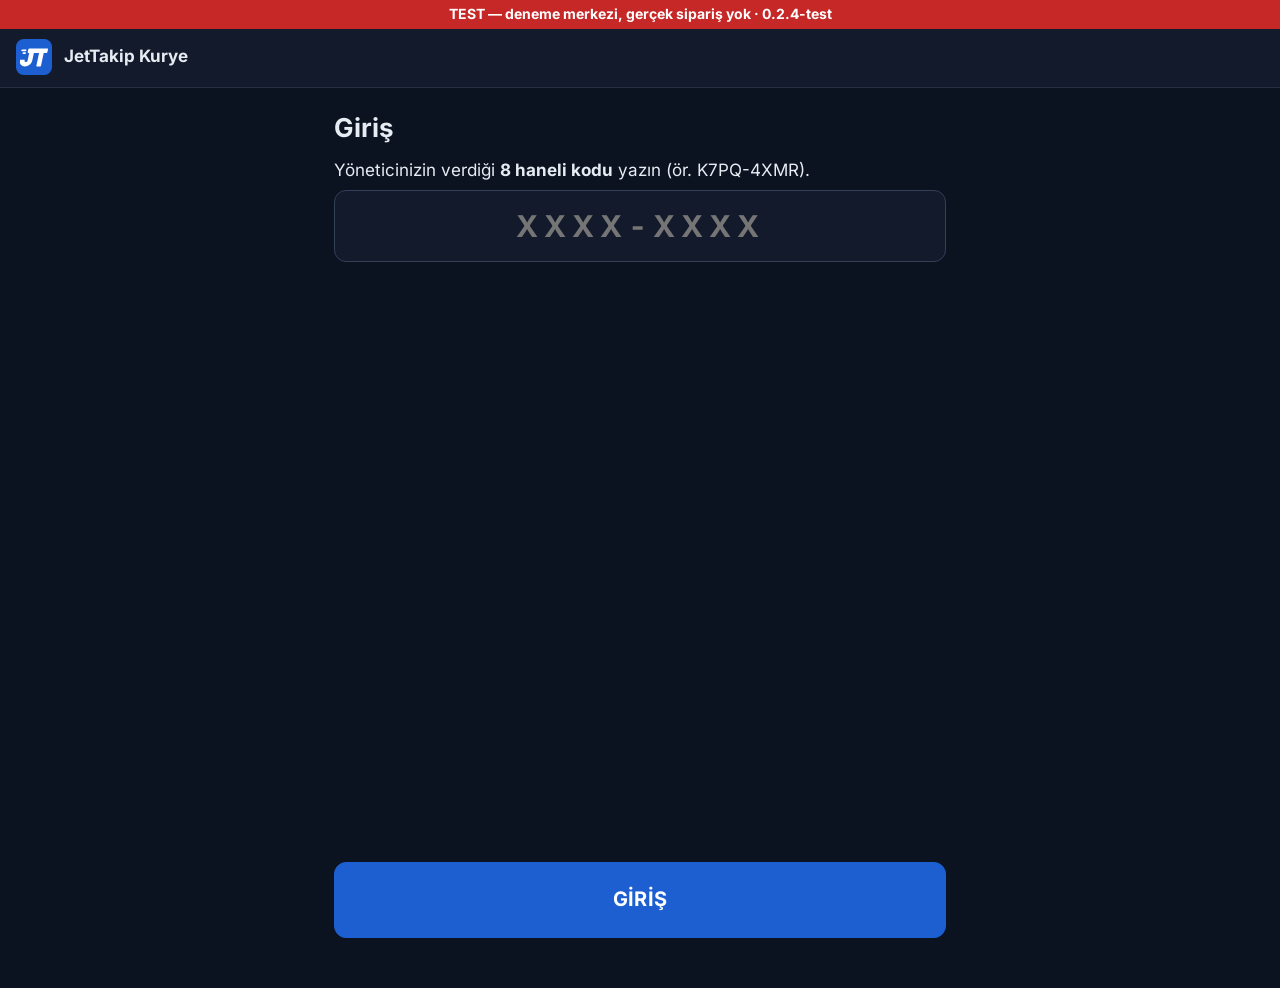
==== kurye-test/index.html @ 0b1d1dba "Kurye web uygulamasi TEST (kurye-test/, 0.2.4-test): TEST merkezine bagli iPhone web uygulamasi, kay" ====
<!doctype html>
<html lang="tr" data-tema="koyu">
<head>
<meta charset="utf-8" />
<meta name="viewport" content="width=device-width, initial-scale=1, viewport-fit=cover" />
<meta name="theme-color" content="#0b1220" />
<!-- Web uygulaması (iPhone: Safari → Paylaş → Ana Ekrana Ekle); Android APK'da etkisiz -->
<link rel="manifest" href="manifest.webmanifest" />
<link rel="apple-touch-icon" href="ikon-180.png" />
<meta name="apple-mobile-web-app-capable" content="yes" />
<meta name="mobile-web-app-capable" content="yes" />
<meta name="apple-mobile-web-app-status-bar-style" content="black-translucent" />
<meta name="apple-mobile-web-app-title" content="Kurye TEST" />
<title>JetTakip Kurye TEST</title>
<script>try { var t = localStorage.getItem('jt_tema'); if (t === 'acik' || t === 'koyu') document.documentElement.dataset.tema = t; } catch (e) { /* yok */ }</script>
<link rel="stylesheet" href="tasarim.css" />
<link rel="stylesheet" href="app.css" />
</head>
<body>
  <!-- Başlık: giriş, yönetici ve Hazırlık ekranında (kurye ana ekranında üst şerit var) -->
  <header class="ust" id="ust">
    <svg class="logo" viewBox="0 0 1024 1024" aria-hidden="true">
      <rect width="1024" height="1024" rx="224" fill="#1d5fd1"/>
      <g transform="translate(526 512) skewX(-12) translate(-512 -512)" fill="#fff">
        <rect x="96" y="300" width="150" height="46" rx="23"/><rect x="150" y="380" width="96" height="46" rx="23"/>
        <rect x="290" y="268" width="560" height="132" rx="20"/><rect x="618" y="300" width="132" height="480" rx="20"/>
        <path d="M 338 300 H 470 V 610 A 175 175 0 0 1 120 610 V 590 H 252 V 610 A 43 43 0 0 0 338 610 Z"/>
      </g>
    </svg>
    <div class="baslik"><b>JetTakip Kurye</b><span id="kuryeAd"></span></div>
    <button id="btnHazirlik" class="ustDugme hidden" aria-label="Hazırlık">⚙</button>
  </header>

  <!-- Giriş: yöneticinin verdiği kod -->
  <main id="ekGiris" class="ekran hidden">
    <h1>Giriş</h1>
    <p>Yöneticinizin verdiği <b>8 haneli kodu</b> yazın (ör. K7PQ-4XMR).</p>
    <input id="kod" class="kodKutu" autocomplete="off" autocapitalize="characters" inputmode="text" maxlength="12" placeholder="XXXX-XXXX" aria-label="Giriş kodu" />
    <button id="btnGiris" class="buyuk birincil">GİRİŞ</button>
    <p id="girisMsg" class="mesaj hidden" role="status"></p>
  </main>

  <!-- Kurye ana ekranı (arayüz v2): üst özet şeridi, durum şeritleri, sekme içeriği, alt sekmeler -->
  <div id="ekAna" class="cerceve hidden">
    <div class="serit">
      <button id="btnMesai" class="vardiya" role="switch" aria-checked="false" aria-label="Vardiya"><span class="anahtar"></span><span><b id="mesaiYazi">Kapalı</b><small id="mesaiAlt">vardiya</small></span></button>
      <div class="ozetS"><b class="sayi" id="ozTeslim">-</b><small>bugün teslim</small></div>
      <div class="ozetS nakit"><b class="sayi" id="ozNakit">-</b><small id="ozNakitEtiket">işletmelere borcum</small></div>
    </div>
    <div id="uyarilar" class="durumlar" aria-live="polite"></div>
    <!-- Web uygulaması (iPhone): bildirim kapalıysa uyarı + "Bildirimleri aç" (izin sadece düğmeyle istenir) -->
    <div id="webBildirim" class="durumlar hidden"></div>
    <p id="anaMsg" class="mesaj hidden" role="status"></p>
    <section id="sGorev" class="panel" role="tabpanel" aria-label="Görevler">
      <div id="gorevUst"></div>
      <div id="benim"></div>
    </section>
    <section id="sBugun" class="panel hidden" role="tabpanel" aria-label="Bugün"></section>
    <section id="sTelefon" class="panel hidden" role="tabpanel" aria-label="Telefon">
      <div id="telefonUst"></div>
    </section>
    <nav class="sekmeler" role="tablist">
      <button role="tab" data-sekme="gorev" aria-selected="true"><span class="rozet hidden" id="rozetGorev"></span>
        <svg viewBox="0 0 24 24" fill="none" stroke="currentColor" stroke-width="2.4" stroke-linecap="round" stroke-linejoin="round" aria-hidden="true"><path d="M3 7h11v10H3zM14 10h4l3 3v4h-7"/><circle cx="7" cy="18" r="1.8"/><circle cx="17" cy="18" r="1.8"/></svg>Görevler</button>
      <button role="tab" data-sekme="bugun" aria-selected="false">
        <svg viewBox="0 0 24 24" fill="none" stroke="currentColor" stroke-width="2.4" stroke-linecap="round" aria-hidden="true"><path d="M4 20V10M10 20V4M16 20v-7M22 20H2"/></svg>Bugün</button>
      <button role="tab" data-sekme="telefon" aria-selected="false">
        <svg viewBox="0 0 24 24" fill="none" stroke="currentColor" stroke-width="2.4" stroke-linecap="round" aria-hidden="true"><rect x="6" y="2.5" width="12" height="19" rx="2.5"/><path d="M11 18.5h2"/></svg>Telefon</button>
    </nav>
    <input id="fotoGirdi" type="file" accept="image/*" capture="environment" class="hidden" />
  </div>

  <!-- Yönetici: "kimse almadı" uyarıları (panel yöneticisi; sipariş almaz) -->
  <main id="ekYonetici" class="ekran hidden">
    <h1>Yönetici</h1>
    <p class="kucuk">Kimse almayan siparişlerde bu telefon alarm sesiyle uyarır. Bildirime dokununca panelde o sipariş açılır.</p>
    <section class="ozet">
      <div><span class="k">Bekleyen sipariş</span><b id="yoBekleyen">-</b></div>
      <div><span class="k">Mesaide kurye</span><b id="yoMesaide">-</b></div>
    </section>
    <p id="yoMsg" class="mesaj hidden"></p>
    <h2>Kimse almadı</h2>
    <div id="yoAlarm"><p class="bos">Şu an bekleyen uyarı yok.</p></div>
    <button id="btnPanel" class="buyuk ikincil">Paneli aç</button>
  </main>

  <!-- Hazırlık (yönetici telefonunda ayrı ekran; kurye telefonunda içerik "Telefon" sekmesine taşınır) -->
  <main id="ekHazirlik" class="ekran hidden">
    <button id="btnGeri" class="buyuk ikincil">← Geri dön</button>
    <div id="hazirlikIcerik">
      <h1>Telefon hazırlığı</h1>
      <p class="kucuk" id="cihaz"></p>
      <button id="btnSihirbaz" class="buyuk" data-android>Eksikleri adım adım yap</button>
      <div id="sihirbaz" class="hidden"></div>
      <div id="liste"></div>
      <h2 data-android>Sipariş sesi</h2>
      <div id="sesListe" data-android></div>
      <button id="btnTelefonSes" class="buyuk ikincil" data-android>Telefondaki seslerden seç</button>
      <button id="btnSesDene" class="buyuk ikincil" data-android>Sesi dene (kilitleyip)</button>
      <p id="sesMsg" class="mesaj hidden"></p>
      <h2>Tema</h2>
      <p class="kucuk">Koyu: gece ve pil için · Açık: güneş altında</p>
      <div class="tema-secim"><button type="button" data-tema="koyu" aria-pressed="true">Koyu</button><button type="button" data-tema="acik" aria-pressed="false">Açık</button></div>
      <h2>Çıkış</h2>
      <button id="btnCikis" class="buyuk tehlike">Bu telefondan çıkış yap</button>
    </div>
  </main>

  <!-- Yeni sipariş teklifi (tam ekran): tek dokunuş = al + dükkâna varış süresi -->
  <div id="teklifEkran" class="katman teklif hidden" role="dialog" aria-modal="true" aria-label="Yeni sipariş teklifi">
    <div id="yeni"></div>
  </div>

  <!-- "Teslim edemedim": neden seçimi (liste merkezden gelir; "Diğer"de açıklama zorunlu) -->
  <div id="nedenKutu" class="perde hidden" role="dialog" aria-modal="true" aria-labelledby="nedenBaslik">
    <div class="perdeKutu">
      <h2 id="nedenBaslik">Teslim edemedim</h2>
      <p>Neden teslim edemediniz?</p>
      <div id="nedenListe"></div>
      <textarea id="nedenAciklama" maxlength="300" rows="3" placeholder="Kısa açıklama" aria-label="Kısa açıklama"></textarea>
      <p id="nedenMsg" class="mesaj hidden"></p>
      <button id="btnNedenGonder" class="buyuk tehlike">GÖNDER</button>
      <button id="btnNedenVazgec" class="buyuk ikincil">Vazgeç</button>
    </div>
  </div>

  <!-- Elle atamada varış süresi (SANA ATANDI onaylanınca) -->
  <div id="varisKutu" class="perde hidden" role="dialog" aria-modal="true" aria-labelledby="varisBaslik">
    <div class="perdeKutu">
      <div class="etiket" id="varisEtiket" style="color:var(--marka)">Sana atandı</div>
      <h2 id="varisBaslik">Dükkâna kaç dakikada varırsın?</h2>
      <p id="varisBilgi"></p>
      <div id="varisSecim" class="sure-secim"></div>
      <button id="btnVarisDukkanda" class="btn ikincil" type="button">Zaten dükkândayım</button>
      <button id="btnVarisSonra" class="bag" type="button">Sonra seçerim</button>
    </div>
  </div>

  <!-- POS cihazı (06.11): "POS'u aldın mı?" / "POS zaten sende" / teslimden sonra "POS'u geri götür" -->
  <div id="posKutu" class="perde hidden" role="dialog" aria-modal="true" aria-labelledby="posBaslik">
    <div class="perdeKutu">
      <div class="etiket" id="posEtiket" style="color:var(--turuncu-metin)">Kartlı sipariş</div>
      <h2 id="posBaslik">İşletmenin POS cihazını aldın mı?</h2>
      <p id="posBilgi"></p>
      <button id="btnPosEvet" class="btn ana" type="button">Evet, POS bende</button>
      <button id="btnPosIkinci" class="btn ikincil hidden" type="button">İkinci bir POS aldım</button>
      <button id="btnPosHayir" class="bag" type="button">Hayır, almadım</button>
    </div>
  </div>

  <!-- Nakit borcu (08.11): kapıda nakitte "Paketi aldım"dan sonra "Bu siparişin parasını işletmeye şimdi verdin mi?" -->
  <div id="nakitKutu" class="perde hidden" role="dialog" aria-modal="true" aria-labelledby="nakitBaslik">
    <div class="perdeKutu">
      <div class="etiket" id="nakitEtiket" style="color:var(--turuncu-metin)">Kapıda nakit</div>
      <h2 id="nakitBaslik">Bu siparişin parasını işletmeye şimdi verdin mi?</h2>
      <p id="nakitBilgi"></p>
      <button id="btnNakitEvet" class="btn ana" type="button">Evet, verdim</button>
      <button id="btnNakitHayir" class="btn ikincil" type="button">Hayır, sonra vereceğim</button>
    </div>
  </div>

  <!-- Vardiyayı bitir: özet + 1 sn basılı tut; elinde paket varken düğme yok (06.11) -->
  <div id="bitirKutu" class="perde hidden" role="dialog" aria-modal="true" aria-labelledby="bitirBaslik">
    <div class="perdeKutu">
      <h2 id="bitirBaslik">Vardiyayı bitir</h2>
      <div class="buyuk-rakamlar"><div><b class="sayi" id="bitirTeslim">0</b><small>bugün teslim</small></div><div><b class="sayi nakit-yazi" id="bitirNakit">0 TL</b><small id="bitirNakitEtiket">işletmelere borcum</small></div></div>
      <div id="bitirEngel"></div>
      <div id="bitirPos"></div>
      <div id="bitirNakitUyari"></div>
      <p id="bitirNot">Vardiya kapanınca yeni sipariş gelmez.</p>
      <button id="btnBitir" class="tut kirmizi" type="button" aria-label="Vardiyayı bitir: 1 saniye basılı tutun"><span class="dolgu"></span><span class="yazi-t">VARDİYAYI BİTİR<small>1 saniye basılı tut</small></span></button>
      <button id="btnBitirVazgec" class="bag" type="button">Vazgeç</button>
    </div>
  </div>

  <!-- Tam ekran, sesli uyarı (v2): iptal / geri alındı / devredildi / sana atandı. 1 sn basılı tutarak kapanır -->
  <div id="iptalEkran" class="katman uyariEkran t-iptal hidden" role="alertdialog" aria-modal="true" aria-labelledby="iptalBaslik">
    <div class="ust-alan">
      <div class="ikon" id="iptalIkon" aria-hidden="true">✕</div>
      <h1 id="iptalBaslik">İPTAL</h1>
      <div id="iptalBilgi" class="siparis-kart"></div>
      <div id="iptalMetin" class="cumle">Bu siparişe gitmeyin</div>
    </div>
    <div class="alt-alan">
      <button id="btnIptalGordum" class="tut" type="button" aria-label="Gördüm: 1 saniye basılı tutun"><span class="dolgu"></span><span class="yazi-t"><span id="iptalOnay">GÖRDÜM</span><small>1 saniye basılı tut</small></span></button>
    </div>
  </div>

  <script src="js/ayar.js"></script>
  <script src="js/cekirdek.js"></script>
  <script src="js/sihirbaz.js"></script>
  <script src="js/hazirlik.js"></script>
  <script src="js/ses.js"></script>
  <script src="js/uygulama.js"></script>
</body>
</html>
---- kurye-test/tasarim.css ----
/* JetTakip tasarım dili v2 — ortak değişkenler ve temel bileşenler (08.11 gece; ayrıntı docs/TASARIM-DILI.md)
   Kaynak: YENİ JetTakip tasarımı (02.11 çizimi; Projeler\tasarim-referansi: OKU-BENI.txt + Main / Siparisler / Kuryeler /
   Isletme / Masaustu .dc.html satır içi stilleri). 07.11'deki panel tabanlı dilin yerini alır.
   Açık tema = çizimin paleti birebir. Koyu tema = aynı paletin koyusu; bütün metin / zemin çiftleri WCAG AA (≥ 4.5:1).
   Değişken adları kurye uygulamasının adlarıyla aynı (--zemin, --yuzey, ...). Panel ve program SONRA giydirilecek. */

/* Inter (OFL 1.1, yazi-tipi/OFL-LICENSE.txt): yerel dosyalar, çevrimdışı çalışır; sadece latin + latin-ext, 400/500/600/700.
   Dosya yoksa system-ui'ye düşer. */
@font-face { font-family: "Inter"; font-style: normal; font-weight: 400; font-display: swap; src: url("yazi-tipi/inter-latin-ext-400-normal.woff2") format("woff2");
  unicode-range: U+0100-02AF, U+0304, U+0308, U+0329, U+1E00-1E9F, U+1EF2-1EFF, U+2020, U+20A0-20AB, U+20AD-20C0, U+2113, U+2C60-2C7F, U+A720-A7FF; }
@font-face { font-family: "Inter"; font-style: normal; font-weight: 400; font-display: swap; src: url("yazi-tipi/inter-latin-400-normal.woff2") format("woff2");
  unicode-range: U+0000-00FF, U+0131, U+0152-0153, U+02BB-02BC, U+02C6, U+02DA, U+02DC, U+0304, U+0308, U+0329, U+2000-206F, U+2074, U+20AC, U+2122, U+2191, U+2193, U+2212, U+2215, U+FEFF, U+FFFD; }
@font-face { font-family: "Inter"; font-style: normal; font-weight: 500; font-display: swap; src: url("yazi-tipi/inter-latin-ext-500-normal.woff2") format("woff2");
  unicode-range: U+0100-02AF, U+0304, U+0308, U+0329, U+1E00-1E9F, U+1EF2-1EFF, U+2020, U+20A0-20AB, U+20AD-20C0, U+2113, U+2C60-2C7F, U+A720-A7FF; }
@font-face { font-family: "Inter"; font-style: normal; font-weight: 500; font-display: swap; src: url("yazi-tipi/inter-latin-500-normal.woff2") format("woff2");
  unicode-range: U+0000-00FF, U+0131, U+0152-0153, U+02BB-02BC, U+02C6, U+02DA, U+02DC, U+0304, U+0308, U+0329, U+2000-206F, U+2074, U+20AC, U+2122, U+2191, U+2193, U+2212, U+2215, U+FEFF, U+FFFD; }
@font-face { font-family: "Inter"; font-style: normal; font-weight: 600; font-display: swap; src: url("yazi-tipi/inter-latin-ext-600-normal.woff2") format("woff2");
  unicode-range: U+0100-02AF, U+0304, U+0308, U+0329, U+1E00-1E9F, U+1EF2-1EFF, U+2020, U+20A0-20AB, U+20AD-20C0, U+2113, U+2C60-2C7F, U+A720-A7FF; }
@font-face { font-family: "Inter"; font-style: normal; font-weight: 600; font-display: swap; src: url("yazi-tipi/inter-latin-600-normal.woff2") format("woff2");
  unicode-range: U+0000-00FF, U+0131, U+0152-0153, U+02BB-02BC, U+02C6, U+02DA, U+02DC, U+0304, U+0308, U+0329, U+2000-206F, U+2074, U+20AC, U+2122, U+2191, U+2193, U+2212, U+2215, U+FEFF, U+FFFD; }
@font-face { font-family: "Inter"; font-style: normal; font-weight: 700; font-display: swap; src: url("yazi-tipi/inter-latin-ext-700-normal.woff2") format("woff2");
  unicode-range: U+0100-02AF, U+0304, U+0308, U+0329, U+1E00-1E9F, U+1EF2-1EFF, U+2020, U+20A0-20AB, U+20AD-20C0, U+2113, U+2C60-2C7F, U+A720-A7FF; }
@font-face { font-family: "Inter"; font-style: normal; font-weight: 700; font-display: swap; src: url("yazi-tipi/inter-latin-700-normal.woff2") format("woff2");
  unicode-range: U+0000-00FF, U+0131, U+0152-0153, U+02BB-02BC, U+02C6, U+02DA, U+02DC, U+0304, U+0308, U+0329, U+2000-206F, U+2074, U+20AC, U+2122, U+2191, U+2193, U+2212, U+2215, U+FEFF, U+FFFD; }

:root, :root[data-tema="acik"] {
  color-scheme: light;
  /* yüzeyler */
  --zemin: #f5f7fa;        /* sayfa zemini */
  --yuzey: #ffffff;        /* kart, üst başlık, alt menü */
  --yuzey2: #f1f3f7;       /* sekme kabı, nötr çip, avatar zemini */
  --cizgi: #e5e8ee;        /* kart kenarı, başlık / menü çizgisi */
  --cizgi-ince: #eef0f4;   /* liste satırı ayırıcı */
  --cizgi-girdi: #d5dae3;  /* ikincil düğme ve giriş kutusu kenarı */
  --ust-bant: #ffffff;     /* üst başlık beyaz (eski dilde koyu bant) */
  --ust-bant-yazi: #111827;
  /* yazı */
  --yazi: #111827;
  --ikinci: #5b6472;
  --ucuncu: #374151;       /* çip ve ikon çizgisi (#374151) */
  /* marka ve durumlar (ana renk / rozet zemini / rozet yazısı) */
  --marka: #1d5fd1;        --marka-zemin: #eaf1fd;   --marka-yazi: #1548a6;   --marka-kenar: #c9daf8; --marka-koyu: #1548a6;
  --yesil: #15803d;        --yesil-zemin: #e7f6ec;   --yesil-yazi: #14532d;
  --turuncu: #9a5b00;      --turuncu-zemin: #fff4e0; --turuncu-yazi: #7a4a00;  --turuncu-kenar: #f3d7a6;
  --turuncu-metin: #7a4a00;
  --kirmizi: #b42318;      --kirmizi-zemin: #fdecea; --kirmizi-yazi: #8a1c12;  --kirmizi-kenar: #f5c2bc;
  --gri: #5b6472;          --gri-zemin: #f1f3f7;     --gri-yazi: #374151;
  /* beyaz yazılı dolu zemin (düğme, tutamak, rozet) */
  --marka-dolgu: #1d5fd1; --yesil-dolgu: #15803d; --kirmizi-dolgu: #b42318;
  /* biçim */
  --yazi-ailesi: Inter, system-ui, "Segoe UI", Roboto, Arial, sans-serif;
  --mono: ui-monospace, "Cascadia Mono", Consolas, monospace;
  --kose-kart: 12px; --kose-kucuk-kart: 12px; --kose-dugme: 10px; --kose-girdi: 10px; --kose-kucuk: 9px; --kose-hap: 999px;
  --kenar: 1px; --kenar-kalin: 2px;
  --dokunma: 44px;                             /* en küçük dokunma alanı */
  --golge: none;                               /* çizimde gölge yok; kartlar kenarla ayrılır */
  --golge-ust: 0 8px 24px rgba(17, 24, 39, .14);
  --odak: 0 0 0 3px rgba(29, 95, 209, .3);
}

:root[data-tema="koyu"] {
  color-scheme: dark;
  --zemin: #0b1220; --yuzey: #121a2b; --yuzey2: #1a2336; --cizgi: #263045; --cizgi-ince: #1d2638; --cizgi-girdi: #334058;
  --ust-bant: #121a2b; --ust-bant-yazi: #e7ecf3;
  --yazi: #e7ecf3; --ikinci: #9aa4b2; --ucuncu: #c3cad5;
  --marka: #6b9cf2;   --marka-zemin: #14264a; --marka-yazi: #a9c4f7; --marka-kenar: #2b4a85; --marka-koyu: #8fb2f5;
  --yesil: #3dbe7a;   --yesil-zemin: #0f2a1c; --yesil-yazi: #7ee2a8;
  --turuncu: #e0a33a; --turuncu-zemin: #2d2209; --turuncu-yazi: #f3c672; --turuncu-kenar: #5c4515; --turuncu-metin: #e8b04f;
  --kirmizi: #f2726a; --kirmizi-zemin: #351513; --kirmizi-yazi: #fca7a0; --kirmizi-kenar: #6e2a24;
  --gri: #9aa4b2;     --gri-zemin: #1d2638;   --gri-yazi: #c3cad5;
  --marka-dolgu: #1d5fd1; --yesil-dolgu: #15803d; --kirmizi-dolgu: #b42318; /* beyaz yazı AA: açık temadaki dolgular */
  --golge-ust: 0 8px 24px rgba(0, 0, 0, .5);
  --odak: 0 0 0 3px rgba(107, 156, 242, .45);
}
/* data-tema yazılmamış sayfalarda cihazın tercihi */
@media (prefers-color-scheme: dark) {
  :root:not([data-tema]) {
    color-scheme: dark;
    --zemin: #0b1220; --yuzey: #121a2b; --yuzey2: #1a2336; --cizgi: #263045; --cizgi-ince: #1d2638; --cizgi-girdi: #334058;
    --ust-bant: #121a2b; --ust-bant-yazi: #e7ecf3;
    --yazi: #e7ecf3; --ikinci: #9aa4b2; --ucuncu: #c3cad5;
    --marka: #6b9cf2;   --marka-zemin: #14264a; --marka-yazi: #a9c4f7; --marka-kenar: #2b4a85; --marka-koyu: #8fb2f5;
    --yesil: #3dbe7a;   --yesil-zemin: #0f2a1c; --yesil-yazi: #7ee2a8;
    --turuncu: #e0a33a; --turuncu-zemin: #2d2209; --turuncu-yazi: #f3c672; --turuncu-kenar: #5c4515; --turuncu-metin: #e8b04f;
    --kirmizi: #f2726a; --kirmizi-zemin: #351513; --kirmizi-yazi: #fca7a0; --kirmizi-kenar: #6e2a24;
    --gri: #9aa4b2;     --gri-zemin: #1d2638;   --gri-yazi: #c3cad5;
    --marka-dolgu: #1d5fd1; --yesil-dolgu: #15803d; --kirmizi-dolgu: #b42318;
    --golge-ust: 0 8px 24px rgba(0, 0, 0, .5);
    --odak: 0 0 0 3px rgba(107, 156, 242, .45);
  }
}

/* ---------------------------------------------------------------- temel */
.jt { background: var(--zemin); color: var(--yazi); font: 15px/1.4 var(--yazi-ailesi); }
.jt-soluk { color: var(--ikinci); font-size: 13px; }
.jt-sayi { font-variant-numeric: tabular-nums; }

/* üst başlık (Main.dc.html header): beyaz, alt çizgi, solda 34 px mavi "JT" karesi (köşe 9), başlık 16/700 + alt satır 12 */
.jt-baslik { background: var(--yuzey); border-bottom: var(--kenar) solid var(--cizgi); padding: 18px 20px 14px; display: flex; align-items: center; justify-content: space-between; gap: 10px; }
.jt-logo { width: 34px; height: 34px; border-radius: var(--kose-kucuk); background: var(--marka-dolgu); color: #fff; font-weight: 700; font-size: 14px; display: flex; align-items: center; justify-content: center; }

/* kart (Main.dc.html sayı kutuları): beyaz, 1 px #E5E8EE, köşe 12, iç boşluk 12/14, etiket 12 soluk + sayı 24/700 */
.jt-kart { background: var(--yuzey); border: var(--kenar) solid var(--cizgi); border-radius: var(--kose-kart); padding: 12px 14px; }
.jt-kutu { background: var(--yuzey); border: var(--kenar) solid var(--cizgi); border-radius: var(--kose-kart); padding: 12px 14px; display: flex; flex-direction: column; gap: 4px; }
.jt-kutu span { color: var(--ikinci); font-size: 12px; } .jt-kutu b { font-size: 24px; font-weight: 700; }
.jt-kutu.uyari { background: var(--turuncu-zemin); border-color: var(--turuncu-kenar); } .jt-kutu.uyari span, .jt-kutu.uyari b { color: var(--turuncu-yazi); }

/* düğme (Kuryeler.dc.html): birincil mavi dolu; ikincil beyaz + #D5DAE3 kenar; köşe 9–10; en az 44 px */
.jt-dugme { font: inherit; font-size: 14px; font-weight: 600; min-height: var(--dokunma); padding: 0 14px; border-radius: var(--kose-dugme);
  border: var(--kenar) solid var(--cizgi-girdi); background: var(--yuzey); color: var(--yazi); cursor: pointer; }
.jt-dugme.birincil { background: var(--marka-dolgu); border-color: var(--marka-dolgu); color: #fff; }
.jt-dugme.birincil:hover { background: var(--marka-koyu); }
.jt-dugme.onay { background: var(--yesil-dolgu); border-color: var(--yesil-dolgu); color: #fff; }
.jt-dugme.tehlike { background: var(--kirmizi-dolgu); border-color: var(--kirmizi-dolgu); color: #fff; }
.jt-dugme.kucuk { font-size: 13px; min-height: 36px; padding: 0 12px; }
.jt-dugme:disabled { opacity: .5; }
.jt-dugme:focus-visible { outline: none; box-shadow: var(--odak); }

/* sekme (Siparisler.dc.html tablist): #F1F3F7 kap, 4 px iç boşluk, köşe 10; seçili beyaz zemin + koyu yazı */
.jt-sekmeler { display: grid; grid-auto-flow: column; grid-auto-columns: minmax(0, 1fr); gap: 6px; background: var(--yuzey2); padding: 4px; border-radius: var(--kose-dugme); }
.jt-sekmeler button { min-height: 36px; border: 0; border-radius: 8px; background: transparent; color: var(--ikinci); font: inherit; font-size: 13px; font-weight: 600; }
.jt-sekmeler button[aria-selected="true"] { background: var(--yuzey); color: var(--yazi); }
/* alt menü (Main.dc.html nav): beyaz, üst çizgi; seçili mavi 600, diğerleri soluk 500 */
.jt-menu { background: var(--yuzey); border-top: var(--kenar) solid var(--cizgi); display: grid; grid-auto-flow: column; grid-auto-columns: minmax(0, 1fr); }
.jt-menu > * { min-height: var(--dokunma); display: flex; flex-direction: column; align-items: center; gap: 4px; color: var(--ikinci); font-weight: 500; }
.jt-menu > [aria-selected="true"], .jt-menu > [aria-current] { color: var(--marka); font-weight: 600; }

/* rozet (Main.dc.html işletme durumu): hap, 12 px; durum çiftleri */
.jt-rozet { display: inline-flex; align-items: center; gap: 6px; font-size: 12px; font-weight: 600; padding: 3px 10px; border-radius: var(--kose-hap); white-space: nowrap;
  background: var(--gri-zemin); color: var(--gri-yazi); }
.jt-rozet.yesil { background: var(--yesil-zemin); color: var(--yesil-yazi); }
.jt-rozet.turuncu { background: var(--turuncu-zemin); color: var(--turuncu-yazi); }
.jt-rozet.kirmizi { background: var(--kirmizi-zemin); color: var(--kirmizi-yazi); }
.jt-rozet.mavi { background: var(--marka-zemin); color: var(--marka-yazi); }
.jt-nokta { width: 8px; height: 8px; border-radius: 50%; background: currentColor; flex: none; }
.jt-sayac { display: inline-block; min-width: 18px; padding: 0 5px; border-radius: var(--kose-hap); background: var(--kirmizi-dolgu); color: #fff;
  font-size: 12px; font-weight: 700; text-align: center; }

/* uyarı kutusu (Main.dc.html "Uyarılar"): zemin + kenar + ikon rengi, başlık 14/600, açıklama 13 */
.jt-serit { padding: 12px 14px; border-radius: var(--kose-kart); font-size: 14px; border: var(--kenar) solid var(--cizgi); background: var(--yuzey2); color: var(--gri-yazi); }
.jt-serit.tamam { background: var(--yesil-zemin); color: var(--yesil-yazi); border-color: transparent; }
.jt-serit.uyari { background: var(--turuncu-zemin); color: var(--turuncu-yazi); border-color: var(--turuncu-kenar); }
.jt-serit.hata { background: var(--kirmizi-zemin); color: var(--kirmizi-yazi); border-color: var(--kirmizi-kenar); }
.jt-serit.bilgi { background: var(--marka-zemin); color: var(--marka-yazi); border-color: var(--marka-kenar); }

/* tablo (Masaustu.dc.html): başlık 12/600 soluk, satır 12/10, ayırıcı #EEF0F4 */
.jt-tablo { width: 100%; border-collapse: collapse; font-size: 13px; }
.jt-tablo th { text-align: left; padding: 8px 10px; color: var(--ikinci); font-size: 12px; font-weight: 600; border-bottom: var(--kenar) solid var(--cizgi); }
.jt-tablo td { text-align: left; padding: 12px 10px; border-bottom: var(--kenar) solid var(--cizgi-ince); }
.jt-tablo .sayi { text-align: right; font-variant-numeric: tabular-nums; }

/* giriş kutusu */
.jt-girdi { font: inherit; width: 100%; min-height: var(--dokunma); padding: 0 12px; border: var(--kenar) solid var(--cizgi-girdi); border-radius: var(--kose-girdi);
  background: var(--yuzey); color: var(--yazi); }
.jt-girdi:focus { outline: none; border-color: var(--marka); box-shadow: var(--odak); }

/* anahtar: kapalı gri, açık yeşil */
.jt-anahtar { width: 46px; height: 26px; border-radius: 13px; background: var(--cizgi-girdi); position: relative; flex: none; transition: background .2s; }
.jt-anahtar::after { content: ""; position: absolute; top: 3px; left: 3px; width: 20px; height: 20px; border-radius: 50%; background: #fff; transition: transform .2s; }
[aria-checked="true"] > .jt-anahtar, .jt-anahtar.acik { background: var(--yesil); }
[aria-checked="true"] > .jt-anahtar::after, .jt-anahtar.acik::after { transform: translateX(20px); }

/* kod / numara kutusu */
.jt-kod { font: 700 30px/1.2 var(--mono); letter-spacing: .12em; text-align: center; padding: 12px; border: var(--kenar) dashed var(--cizgi-girdi);
  border-radius: var(--kose-kart); background: var(--yuzey2); }
---- kurye-test/app.css ----
/* JetTakip Kurye — arayüz v2 (05.11 gece; prototip: docs/kurye-app/arayuz-v2/index.html), görünüm 08.11 gece: JetTakip
   tasarım dili v2 (docs/TASARIM-DILI.md; 02.11 çizimi: Inter, vurgu #1D5FD1, beyaz kartlar, açık kenarlar, hap rozetler).
   Renk değişkenleri tasarim.css'te (açık tema = çizimin paleti; koyu = aynı paletin koyusu). Akış ve ekran yapısı aynı;
   kaydırma / süre düğmeleri ve dev rakamlar büyük kalır. Inter sadece 400–700 yüklü: en kalın ağırlık 700.
   Renk kuralı: marka mavisi = ana işlem / ilerleme; yeşil = başarı / vardiya açık; turuncu = kapıda nakit ve POS;
   kırmızı = iptal / tehlike. Uyarı tiplerinin kendi renkleri (uyarı ekranı). Koyu tema varsayılan; açık tema güneş için. */
:root {
  --golge: 0 1px 2px rgba(0,0,0,.06);
  /* eski adlar (Hazırlık / yönetici ekranı) */
  --jt: var(--marka); --kart: var(--yuzey); --soluk: var(--ikinci);
}
:root[data-tema="koyu"] { --golge: 0 1px 2px rgba(0,0,0,.4); }
* { box-sizing: border-box; -webkit-tap-highlight-color: transparent; }
html, body { margin: 0; height: 100%; background: var(--zemin); color: var(--yazi); }
body { font: 17px/1.35 var(--yazi-ailesi); display: flex; flex-direction: column; -webkit-font-smoothing: antialiased; }
button { font: inherit; color: inherit; background: none; border: 0; cursor: pointer; }
button:focus-visible, a:focus-visible, [tabindex]:focus-visible { outline: none; box-shadow: var(--odak); }
.hidden { display: none !important; }
.sayi { font-variant-numeric: tabular-nums; }
h1 { font-size: 26px; font-weight: 700; margin: 8px 0 6px; }
h2 { font-size: 19px; font-weight: 700; margin: 18px 0 8px; }
p { margin: 8px 0; }
.kucuk { font-size: 14px; color: var(--ikinci); }
.bos { color: var(--ikinci); }

/* ------------------------------------------------------------------ başlık (giriş öncesi / yönetici): panel üst bandı */
.ust { flex: none; display: flex; align-items: center; gap: 12px; background: var(--ust-bant); color: var(--ust-bant-yazi); border-bottom: 1px solid var(--cizgi); padding: 12px 16px; padding-top: calc(12px + env(safe-area-inset-top)); }
.ust .logo { width: 36px; height: 36px; flex: none; }
.ust .baslik { flex: 1; display: flex; flex-direction: column; line-height: 1.15; }
.ust .baslik b { font-size: 17px; font-weight: 700; } .ust .baslik span { font-size: 13px; color: var(--ikinci); }
.ustDugme { border: 1px solid var(--cizgi-girdi); background: var(--yuzey); color: var(--ucuncu); font-size: 24px; width: 52px; height: 52px; border-radius: var(--kose-dugme); }
.ekran { padding: 14px 14px 40px; max-width: 640px; margin: 0 auto; width: 100%; overflow-y: auto; }

/* ------------------------------------------------------------------ kurye çerçevesi */
.cerceve { flex: 1; min-height: 0; display: flex; flex-direction: column; }
/* Üst özet şerit (07.11: taşma düzeltmesi): vardiya düğmesi kendi boyunda, iki özet kalan yeri paylaşır ve küçülebilir;
   tutar sığmazsa yazı küçülür (uygulama.js sigdir), etiketler tek satır */
.serit { flex: none; display: grid; grid-template-columns: auto minmax(0, auto) minmax(0, 1fr); align-items: center; gap: 10px; padding: 12px 14px 10px; padding-top: calc(12px + env(safe-area-inset-top)); background: var(--yuzey); border-bottom: 1px solid var(--cizgi); margin-bottom: 8px; }
.vardiya { display: flex; align-items: center; gap: 10px; min-width: 0; min-height: 56px; padding: 0 14px 0 8px; border-radius: var(--kose-hap); background: var(--yuzey); border: 1px solid var(--cizgi-girdi); text-align: left; }
.vardiya > span:last-child { min-width: 0; }
.vardiya .anahtar { width: 46px; height: 28px; border-radius: 14px; background: var(--cizgi-girdi); position: relative; flex: none; transition: background .2s; }
.vardiya .anahtar::after { content: ""; position: absolute; top: 3px; left: 3px; width: 22px; height: 22px; border-radius: 50%; background: #fff; box-shadow: 0 1px 2px rgba(0,0,0,.25); transition: transform .2s; }
.vardiya[aria-checked="true"] .anahtar { background: var(--yesil); }
.vardiya[aria-checked="true"] .anahtar::after { transform: translateX(18px); }
.vardiya b { display: block; font-size: 15px; font-weight: 700; line-height: 1.05; white-space: nowrap; }
.vardiya small { display: block; font-size: 12px; color: var(--ikinci); font-weight: 600; white-space: nowrap; overflow: hidden; text-overflow: ellipsis; }
.ozetS { text-align: right; min-width: 0; }
.ozetS b { display: block; font-size: 28px; font-weight: 700; line-height: 1; white-space: nowrap; overflow: hidden; letter-spacing: -.3px; }
.ozetS small { display: block; font-size: 12px; font-weight: 500; color: var(--ikinci); letter-spacing: 0; text-transform: uppercase; white-space: nowrap; overflow: hidden; margin-top: 3px; }
.ozetS.nakit b { color: var(--turuncu-metin); }
/* Dar ekranda (400 px ve altı) vardiya düğmesi sıkışır: özetlere yer kalsın */
@media (max-width: 400px) {
  .serit { gap: 8px; padding-left: 10px; padding-right: 12px; }
  .vardiya { gap: 8px; padding: 0 10px 0 6px; }
  .vardiya .anahtar { width: 40px; height: 24px; } .vardiya .anahtar::after { width: 18px; height: 18px; }
  .vardiya[aria-checked="true"] .anahtar::after { transform: translateX(16px); }
  .vardiya b { font-size: 14px; }
  .ozetS small { font-size: 11px; }
}
.durumlar { flex: none; display: flex; flex-direction: column; gap: 6px; margin: 0 14px; }
.durumlar:not(:empty) { margin-bottom: 8px; }
.durum-serit { --r: var(--ikinci); display: flex; align-items: center; gap: 12px; width: 100%; min-height: 52px; padding: 8px 14px; border-radius: var(--kose-kucuk-kart); text-align: left;
  background: var(--yuzey); border: 1px solid var(--cizgi); border-left: 4px solid var(--r); font-weight: 600; font-size: 15px; }
.durum-serit .ik { width: 24px; height: 24px; flex: none; color: var(--r); font-size: 20px; line-height: 24px; text-align: center; }
.durum-serit small { display: block; font-size: 13px; font-weight: 400; color: var(--ikinci); margin-top: 2px; }
.durum-serit.kirmizi { --r: var(--kirmizi); background: var(--kirmizi-zemin); border-color: var(--kirmizi-kenar); border-left-color: var(--kirmizi); color: var(--kirmizi-yazi); }
.durum-serit.sari { --r: var(--turuncu); background: var(--turuncu-zemin); border-color: var(--turuncu-kenar); border-left-color: var(--turuncu); color: var(--turuncu-yazi); }
.durum-serit.tamam { --r: var(--yesil); background: var(--yesil-zemin); border-color: transparent; color: var(--yesil-yazi); }
.durum-serit.gri { --r: var(--ikinci); }
.panel { flex: 1; min-height: 0; overflow-y: auto; padding: 4px 14px 14px; display: flex; flex-direction: column; gap: 12px; }
.panel > * { flex: none; }
.sekmeler { flex: none; display: grid; grid-template-columns: repeat(3, 1fr); background: var(--yuzey); border-top: 1px solid var(--cizgi); padding-bottom: env(safe-area-inset-bottom); }
.sekmeler button { min-height: 64px; display: flex; flex-direction: column; align-items: center; justify-content: center; gap: 4px; font-size: 13px; font-weight: 500; color: var(--ikinci); position: relative; }
.sekmeler button svg { width: 26px; height: 26px; }
.sekmeler button[aria-selected="true"] { color: var(--marka); font-weight: 600; }
.sekmeler button[aria-selected="true"]::before { content: ""; position: absolute; top: 0; left: 28%; right: 28%; height: 3px; border-radius: 0 0 3px 3px; background: var(--marka); }
.rozet { position: absolute; top: 8px; left: calc(50% + 8px); min-width: 20px; height: 20px; padding: 0 6px; border-radius: var(--kose-hap); background: var(--marka-dolgu); color: #fff; font-size: 12px; font-weight: 700; display: flex; align-items: center; justify-content: center; }
.yonetici-mod .serit, .yonetici-mod .sekmeler, .yonetici-mod .durumlar { display: none; }

/* ------------------------------------------------------------------ görev kartı (panel kartı: yüzey, ince çizgi) */
.gorev { background: var(--yuzey); border-radius: var(--kose-kart); padding: 16px; display: flex; flex-direction: column; gap: 14px; flex: 1 0 auto; border: 1px solid var(--cizgi); }
.gorev-ust { display: flex; justify-content: space-between; align-items: center; gap: 8px; }
.etiket { font-size: 13px; font-weight: 600; letter-spacing: .3px; text-transform: uppercase; color: var(--ikinci); }
.kod { font: 600 14px/1 var(--yazi-ailesi); font-variant-numeric: tabular-nums; padding: 6px 11px; border-radius: var(--kose-hap); background: var(--marka-zemin); color: var(--marka-yazi); white-space: nowrap; }
.adimlar { display: grid; grid-template-columns: repeat(3, 1fr); gap: 6px; }
.adimlar div { display: flex; flex-direction: column; gap: 6px; font-size: 13px; font-weight: 600; color: var(--ucuncu); }
.adimlar i { height: 6px; border-radius: 3px; background: var(--cizgi-ince); }
.adimlar .tamam { color: var(--ikinci); } .adimlar .tamam i { background: var(--yesil); }
.adimlar .simdi { color: var(--yazi); font-weight: 700; } .adimlar .simdi i { background: var(--marka); }
.ne-yap { font-size: 14px; font-weight: 600; color: var(--marka); letter-spacing: .3px; text-transform: uppercase; }
.yer { font-size: 36px; font-weight: 700; line-height: 1.03; letter-spacing: -.5px; }
.adres { font-size: 19px; font-weight: 600; line-height: 1.3; margin-top: -6px; }
.not { font-size: 16px; color: var(--ikinci); margin-top: -8px; }
.soyle { background: var(--marka-zemin); border: 1px solid var(--marka-kenar); border-radius: var(--kose-kucuk-kart); padding: 14px 16px; }
.soyle b { display: block; font: 700 40px/1.1 var(--mono); letter-spacing: 1px; }
.para { display: flex; justify-content: space-between; align-items: center; gap: 10px; padding: 14px 16px; border-radius: var(--kose-kucuk-kart); border: 1px solid; }
.para .tur { font-size: 15px; font-weight: 700; letter-spacing: .3px; text-transform: uppercase; min-width: 0; }
.para .tur small { display: block; font-size: 13px; font-weight: 600; letter-spacing: 0; text-transform: none; opacity: .9; }
.para b { font-size: 30px; font-weight: 700; line-height: 1; white-space: nowrap; }
.para.nakit { background: var(--turuncu-zemin); border: 1px solid var(--turuncu-kenar); color: var(--turuncu-yazi); } .para.nakit b { color: var(--yazi); }
.para.kart { background: var(--marka-zemin); border: 1px solid var(--marka-kenar); color: var(--marka-yazi); } .para.kart b { color: var(--yazi); }
.para.online { background: var(--yuzey2); border-color: var(--cizgi); color: var(--ikinci); } .para.online b { font-size: 22px; color: var(--ikinci); }
.ikili { display: grid; grid-template-columns: 1fr 1fr; gap: 10px; }
.btn { min-height: 60px; border-radius: var(--kose-kucuk-kart); display: flex; align-items: center; justify-content: center; gap: 10px; font-size: 19px; font-weight: 700; text-decoration: none; color: var(--yazi); }
.btn.ikincil { background: var(--yuzey); border: 1px solid var(--cizgi-girdi); }
/* 10.11 arayüz kuralı: birincil eylem düğmeleri en az 76 px (dp) yükseklik, ekranın alt üçte birinde; onay hiçbir ekranda
   üst yarıda olmaz (görev kartı, teklif, perde ve tam ekran uyarılarda düğmeler altta). Renkler değişmedi. */
.btn.ana { background: var(--marka-dolgu); border: 1px solid var(--marka-dolgu); color: #fff; min-height: 76px; font-size: 22px; }
.btn.ana.eylem { width: 100%; }
#benim { flex: 1 0 auto; display: flex; flex-direction: column; gap: 12px; }
#benim > .gorev.pos-iade:first-child, #benim > .gorev.nakit-kart:first-child { margin-top: auto; }
#ekGiris:not(.hidden) { display: flex; flex-direction: column; min-height: 100%; }
#ekGiris #btnGiris { margin-top: auto; }
.btn.ana:active { background: var(--marka-koyu); }
.btn[disabled], .btn[aria-disabled="true"] { opacity: .45; pointer-events: none; }
.bag { min-height: 56px; display: flex; align-items: center; justify-content: center; font-size: 16px; font-weight: 600; color: var(--marka); text-decoration: underline; text-underline-offset: 4px; width: 100%; }
.alt { margin-top: auto; display: flex; flex-direction: column; gap: 4px; }
.neden { color: var(--kirmizi-yazi); font-weight: 600; font-size: 15px; text-align: center; }
.varis { display: flex; align-items: center; justify-content: space-between; gap: 10px; padding: 10px 12px 10px 14px; border-radius: var(--kose-kucuk-kart); background: var(--marka-zemin); border: 1px solid var(--marka-kenar); border-left: 4px solid var(--marka); }
.varis small { display: block; font-size: 12px; font-weight: 600; color: var(--ikinci); text-transform: uppercase; letter-spacing: .3px; }
.varis b.sayi { font-size: 22px; font-weight: 700; } .varis div { font-weight: 600; line-height: 1.25; }
.varis.gec { border-color: var(--kirmizi-kenar); border-left-color: var(--kirmizi); background: var(--kirmizi-zemin); } .varis .gec-yazi { color: var(--kirmizi-yazi); font-weight: 700; }
.varis .btn { min-height: 56px; padding: 0 12px; font-size: 15px; line-height: 1.1; flex: none; }
.fis-satir { display: grid; grid-template-columns: repeat(3, 1fr); gap: 6px; }
.fis-satir .sira { display: flex; align-items: center; gap: 8px; font-weight: 600; font-size: 14px; line-height: 1.1; min-height: 44px; text-align: left; }
.fis-satir .sira i { width: 28px; height: 28px; border-radius: 50%; display: flex; align-items: center; justify-content: center; font-style: normal; font-weight: 700; font-size: 14px; background: var(--yuzey); border: 2px solid var(--cizgi-girdi); flex: none; }
.fis-satir .tamam i { background: var(--yesil-dolgu); border-color: var(--yesil-dolgu); color: #fff; } .fis-satir .simdi i { border-color: var(--marka); color: var(--marka); }
.bekliyor-yazi { text-align: center; font-weight: 600; color: var(--ikinci); padding: 18px 0; }
.paket-sec { display: flex; gap: 8px; }
.paket-sec button { flex: 1; min-height: 56px; border-radius: var(--kose-kucuk-kart); background: var(--yuzey); border: 1px solid var(--cizgi-girdi); font-weight: 700; font-size: 15px; text-align: left; padding: 0 12px; line-height: 1.15; }
.paket-sec button small { display: block; font-size: 12px; color: var(--ikinci); font-weight: 600; }
.paket-sec button[aria-pressed="true"] { border: 1px solid var(--marka); box-shadow: inset 0 0 0 1px var(--marka); background: var(--marka-zemin); }
.yeni-is { display: flex; align-items: center; justify-content: space-between; gap: 10px; min-height: 60px; padding: 0 16px; border-radius: var(--kose-kucuk-kart); background: var(--marka-zemin); border: 1px solid var(--marka-kenar); color: var(--marka-yazi); font-weight: 600; font-size: 17px; width: 100%; }
.yeni-is b { font-size: 22px; font-weight: 700; }
.bos-alan { flex: 1 0 auto; display: flex; flex-direction: column; align-items: center; justify-content: center; text-align: center; gap: 12px; padding: 20px; }
.bos-alan h2 { font-size: 26px; font-weight: 700; margin: 0; } .bos-alan p { color: var(--ikinci); font-size: 17px; margin: 0; }
.nabiz { width: 120px; height: 120px; border-radius: 50%; background: var(--marka-zemin); position: relative; display: flex; align-items: center; justify-content: center; font-size: 46px; }
.nabiz::before, .nabiz::after { content: ""; position: absolute; inset: 0; border-radius: 50%; border: 2px solid var(--marka); animation: dalga 2.4s infinite; }
.nabiz::after { animation-delay: 1.2s; } .nabiz.sonuk { background: var(--yuzey2); border: 1px solid var(--cizgi); } .nabiz.sonuk::before, .nabiz.sonuk::after { display: none; }
@keyframes dalga { from { transform: scale(.7); opacity: 1; } to { transform: scale(1.5); opacity: 0; } }

/* ------------------------------------------------------------------ kaydırarak onay (büyük kalır: 76 px, tutamak 64 px) */
.kaydir { position: relative; height: 76px; border-radius: 38px; background: var(--marka-zemin); border: 1px solid var(--marka-kenar); overflow: hidden; user-select: none; touch-action: none; flex: none; }
.kaydir .iz { position: absolute; inset: 0 auto 0 0; width: 0; background: var(--marka); opacity: .35; }
.kaydir .yazi { position: absolute; inset: 0; display: flex; align-items: center; justify-content: center; padding-left: 64px; font-size: 20px; font-weight: 700; letter-spacing: .4px; pointer-events: none; }
.kaydir .yazi::after { content: "›››"; margin-left: 10px; letter-spacing: -2px; color: var(--marka); animation: ok 1.4s infinite; }
@keyframes ok { 0%, 100% { opacity: .35; transform: translateX(0); } 50% { opacity: 1; transform: translateX(6px); } }
.kaydir .tutamak { position: absolute; top: 5px; left: 5px; width: 64px; height: 64px; border-radius: 32px; background: var(--marka-dolgu); color: #fff; display: flex; align-items: center; justify-content: center; box-shadow: 0 1px 3px rgba(17,24,39,.25); font-size: 30px; font-weight: 700; }
.kaydir.donuyor .tutamak, .kaydir.donuyor .iz { transition: transform .25s cubic-bezier(.2,.9,.3,1.2), width .25s; }
.kaydir.yesil { background: var(--yesil-zemin); border-color: var(--yesil); } .kaydir.yesil .tutamak, .kaydir.yesil .iz { background: var(--yesil-dolgu); } .kaydir.yesil .yazi::after { color: var(--yesil); }
.kaydir.tamam { background: var(--yesil-zemin); border-color: var(--yesil); } .kaydir.tamam .tutamak { background: var(--yesil-dolgu); }
.kilitli { height: 76px; border-radius: 38px; border: 1px dashed var(--cizgi-girdi); display: flex; align-items: center; justify-content: center; gap: 8px; color: var(--ikinci); font-weight: 600; font-size: 16px; text-align: center; padding: 0 16px; }

/* ------------------------------------------------------------------ tam ekran katmanlar */
.katman { position: fixed; inset: 0; z-index: 30; display: flex; flex-direction: column; padding: calc(24px + env(safe-area-inset-top)) 20px calc(24px + env(safe-area-inset-bottom)); gap: 14px; background: var(--zemin); overflow-y: auto; }
.katman .ust-k { display: flex; justify-content: space-between; align-items: center; gap: 8px; }
.halka { position: relative; width: 156px; height: 156px; align-self: center; flex: none; }
.halka svg { width: 156px; height: 156px; transform: rotate(-90deg); }
.halka .sure { position: absolute; inset: 0; display: flex; flex-direction: column; align-items: center; justify-content: center; }
.halka .sure b { font-size: 46px; font-weight: 700; line-height: 1; } .halka .sure small { font-size: 12px; font-weight: 600; color: var(--ikinci); text-align: center; line-height: 1.2; max-width: 110px; }
.teklif .yer { text-align: center; font-size: 40px; } .teklif .dukkan { text-align: center; font-size: 19px; font-weight: 600; color: var(--ikinci); margin-top: -8px; }
.teklif-sure { display: grid; grid-template-columns: repeat(var(--n, 5), 1fr); gap: 8px; }
.teklif-sure .btn { min-height: 96px; flex-direction: column; gap: 2px; font-size: 30px; font-weight: 700; padding: 0; border-radius: var(--kose-kucuk-kart); }
.teklif-sure .btn small { font-size: 13px; font-weight: 600; opacity: .85; }
.teklif-gezin { display: flex; align-items: center; gap: 8px; } .teklif-gezin button { min-width: 56px; min-height: 56px; border-radius: var(--kose-kucuk-kart); border: 1px solid var(--cizgi-girdi); background: var(--yuzey); font-size: 22px; font-weight: 700; }
.sure-secim { display: grid; grid-template-columns: repeat(3, 1fr); gap: 10px; }
.sure-secim .btn { min-height: 76px; flex-direction: column; gap: 0; font-size: 30px; font-weight: 700; }
.sure-secim .btn small { font-size: 13px; font-weight: 600; color: var(--ikinci); }

/* Uyarılar v2: tip başına renk + büyük ikon + tek kelimelik başlık, sipariş kartı, tek cümle, 1 sn basılı tutarak onay.
   Tonlar panelin ailesinden (iptal kırmızı, atandı mavi, POS koyu turuncu); beyaz yazıyla AA. Geri / devir kendi renkleri. */
.uyariEkran { color: #fff; padding: 0; gap: 0; background: var(--u); }
.uyariEkran.t-iptal { --u: #b42318; } .uyariEkran.t-geri { --u: #6a3fc0; } .uyariEkran.t-devir { --u: #455a64; } .uyariEkran.t-atandi { --u: #1d5fd1; } .uyariEkran.t-pos { --u: #9a5b00; }
.uyariEkran .ust-alan { flex: 1; display: flex; flex-direction: column; align-items: center; justify-content: center; gap: 18px; padding: calc(36px + env(safe-area-inset-top)) 22px 12px; text-align: center; }
.uyariEkran .alt-alan { padding: 0 20px calc(30px + env(safe-area-inset-bottom)); }
.uyariEkran .ikon { width: 132px; height: 132px; border-radius: 50%; background: #fff; color: var(--u); display: flex; align-items: center; justify-content: center; font-size: 70px; font-weight: 700; line-height: 1; }
.uyariEkran h1 { font-size: clamp(36px, 12vw, 50px); font-weight: 700; letter-spacing: 1.5px; line-height: 1; margin: 0; }
.uyariEkran .siparis-kart { width: 100%; background: rgba(0,0,0,.18); border: 1px solid rgba(255,255,255,.3); border-radius: 12px; padding: 16px 18px; text-align: left; display: flex; flex-direction: column; gap: 4px; }
.uyariEkran .siparis-kart .d { display: flex; justify-content: space-between; align-items: center; gap: 10px; font-size: 18px; font-weight: 600; opacity: .92; }
.uyariEkran .siparis-kart .m { font-size: 34px; font-weight: 700; line-height: 1.05; }
.uyariEkran .rozet-no { font: 700 18px/1 var(--yazi-ailesi); font-variant-numeric: tabular-nums; background: #fff; color: var(--u); padding: 7px 10px; border-radius: var(--kose-hap); white-space: nowrap; }
.uyariEkran .cumle { font-size: 22px; font-weight: 700; line-height: 1.25; max-width: 340px; }
.tut { position: relative; overflow: hidden; width: 100%; min-height: 88px; border-radius: 12px; background: #fff; color: var(--u, #111827); font-size: 26px; font-weight: 700; letter-spacing: 1px; user-select: none; touch-action: none; }
.tut .dolgu { position: absolute; inset: 0 auto 0 0; width: 0; background: var(--u, #111827); opacity: .2; }
.tut.basiliyor .dolgu { width: 100%; transition: width 1s linear; }
.tut .yazi-t { position: relative; display: flex; flex-direction: column; align-items: center; line-height: 1.1; }
.tut small { font-size: 14px; font-weight: 600; letter-spacing: 0; opacity: .8; margin-top: 4px; }
.tut.kirmizi { --u: #b42318; background: #b42318; color: #fff; } .tut.kirmizi .dolgu { background: #000; }

/* Alt sayfalar (teslim edemedim, süre seçimi, vardiya bitir) */
.perde { position: fixed; inset: 0; z-index: 40; background: rgba(17,24,39,.5); display: flex; align-items: flex-end; justify-content: center; }
.perdeKutu { background: var(--yuzey); width: 100%; max-width: 640px; max-height: 92vh; overflow: auto; border-radius: 12px 12px 0 0; border-top: 1px solid var(--cizgi); padding: 20px 16px calc(22px + env(safe-area-inset-bottom)); display: flex; flex-direction: column; gap: 10px; }
.perdeKutu h2 { font-size: 24px; font-weight: 700; margin: 0; }
.perdeKutu p { color: var(--ikinci); margin: 0; }
#nedenListe label { display: flex; align-items: center; gap: 14px; min-height: 60px; padding: 8px 14px; margin: 0 0 8px; background: var(--yuzey); border: 1px solid var(--cizgi-girdi); border-radius: var(--kose-kucuk-kart); font-size: 18px; font-weight: 600; }
#nedenListe label:has(input:checked) { border-color: var(--marka); background: var(--marka-zemin); box-shadow: inset 0 0 0 1px var(--marka); }
#nedenListe input { width: 26px; height: 26px; accent-color: var(--marka); }
#nedenAciklama { width: 100%; font: inherit; color: var(--yazi); background: var(--yuzey); border: 1px solid var(--cizgi-girdi); border-radius: var(--kose-girdi); padding: 10px; }
#nedenAciklama:focus { outline: none; border-color: var(--marka); box-shadow: var(--odak); }
.buyuk-rakamlar { display: grid; grid-template-columns: 1fr 1fr; gap: 10px; }
.buyuk-rakamlar div { background: var(--yuzey); border: 1px solid var(--cizgi); border-radius: var(--kose-kart); padding: 14px; min-width: 0; }
.perdeKutu .buyuk-rakamlar div { background: var(--zemin); }
.buyuk-rakamlar b { display: block; font-size: 40px; font-weight: 700; line-height: 1.05; white-space: nowrap; overflow: hidden; letter-spacing: -.5px; }
.buyuk-rakamlar small { font-size: 13px; font-weight: 500; color: var(--ikinci); }

/* Bugün */
.kutu { background: var(--yuzey); border-radius: var(--kose-kart); border: 1px solid var(--cizgi); padding: 4px 16px; }
.satirK { display: flex; align-items: center; justify-content: space-between; gap: 10px; min-height: 60px; border-top: 1px solid var(--cizgi-ince); }
.kutu .satirK:first-child { border-top: 0; }
.satirK .sol { display: flex; flex-direction: column; } .satirK .sol b { font-size: 16px; font-weight: 600; } .satirK .sol small { font-size: 13px; color: var(--ikinci); font-weight: 400; }
.satirK .sag { text-align: right; font-weight: 700; font-size: 18px; } .satirK .sag small { display: block; font-size: 12px; font-weight: 600; color: var(--ikinci); }
.nakit-yazi { color: var(--turuncu-metin) !important; } .baslikS { display: flex; justify-content: space-between; align-items: baseline; margin-top: 4px; }
.baslikS h2 { font-size: 18px; font-weight: 700; margin: 0; } .baslikS span { font-size: 13px; font-weight: 500; color: var(--ikinci); }

/* Bilgi (üstte kısa süreli; ana işlemi örtmez): panelin mesaj kutusu */
#anaMsg { position: fixed; left: 14px; right: 14px; top: calc(14px + env(safe-area-inset-top)); z-index: 50; margin: 0; box-shadow: var(--golge-ust); }
.mesaj { padding: 14px 16px; border-radius: var(--kose-kucuk-kart); font-weight: 600; }
.mesaj.ok { background: var(--yesil-zemin); color: var(--yesil-yazi); border: 1px solid var(--yesil-zemin); }
.mesaj.err { background: var(--kirmizi-zemin); color: var(--kirmizi-yazi); border: 1px solid var(--kirmizi-kenar); }

/* ------------------------------------------------------------------ giriş */
.giris { padding: calc(50px + env(safe-area-inset-top)) 22px 30px; display: flex; flex-direction: column; gap: 16px; max-width: 640px; margin: 0 auto; width: 100%; }
.giris .marka { display: flex; align-items: center; gap: 12px; font-size: 24px; font-weight: 700; } .giris .marka svg { width: 48px; height: 48px; }
.giris h1 { font-size: 34px; font-weight: 700; line-height: 1.05; margin-top: 20px; } .giris p { color: var(--ikinci); }
.kodKutu { width: 100%; min-height: 72px; font: 700 30px var(--yazi-ailesi); font-variant-numeric: tabular-nums; text-align: center; letter-spacing: 6px; text-transform: uppercase; color: var(--yazi); background: var(--yuzey); border: 1px solid var(--cizgi-girdi); border-radius: var(--kose-kucuk-kart); }
.kodKutu:focus { outline: none; border-color: var(--marka); box-shadow: var(--odak); }

/* ------------------------------------------------------------------ eski bileşenler (yönetici ekranı, Hazırlık) */
button.buyuk { display: block; width: 100%; min-height: 76px; margin: 10px 0; border-radius: var(--kose-kucuk-kart); border: 1px solid var(--marka-dolgu); font-size: 20px; font-weight: 700; letter-spacing: .3px; color: #fff; background: var(--marka-dolgu); }
button.buyuk:disabled { opacity: .45; }
button.ikincil { background: var(--yuzey); color: var(--yazi); border: 1px solid var(--cizgi-girdi); font-weight: 600; }
button.tehlike { background: var(--kirmizi-dolgu); border-color: var(--kirmizi-dolgu); color: #fff; }
.ozet { display: grid; grid-template-columns: 1fr 1fr; gap: 10px; }
.ozet > div { background: var(--yuzey); border-radius: var(--kose-kucuk-kart); padding: 10px 12px; border: 1px solid var(--cizgi); }
.ozet .k { display: block; font-size: 14px; color: var(--ikinci); } .ozet b { font-size: 24px; font-weight: 700; }
.kart { background: var(--yuzey); border: 1px solid var(--cizgi); border-radius: var(--kose-kart); padding: 12px 14px; margin: 10px 0; }
.kart .ust2 { display: flex; justify-content: space-between; gap: 8px; align-items: baseline; }
.kart .dukkan { font-size: 20px; font-weight: 700; } .kart .tutar { font-size: 22px; font-weight: 700; white-space: nowrap; } .kart .satir { margin: 4px 0; }
.item { background: var(--yuzey); border-radius: var(--kose-kucuk-kart); padding: 12px 14px; margin: 8px 0; border: 1px solid var(--cizgi); border-left: 4px solid var(--cizgi-girdi); }
.item.ok { border-left-color: var(--yesil); } .item.err { border-left-color: var(--kirmizi); } .item.warn { border-left-color: var(--turuncu); }
.item .t { font-weight: 700; } .item .d { font-size: 15px; color: var(--ikinci); }
.item .row { display: flex; flex-wrap: wrap; gap: 8px; margin-top: 8px; }
.item .row button { min-height: 52px; padding: 0 14px; border-radius: var(--kose-dugme); border: 1px solid var(--cizgi-girdi); background: var(--yuzey); color: var(--marka); font-weight: 600; font-size: 16px; }
.chk { display: flex; align-items: center; gap: 8px; min-height: 52px; font-size: 17px; } .chk input { width: 26px; height: 26px; accent-color: var(--marka); }
#sesListe .row { display: flex; align-items: center; gap: 8px; }
#sesListe button { min-height: 52px; padding: 0 14px; border-radius: var(--kose-dugme); border: 1px solid var(--cizgi-girdi); background: var(--yuzey); color: var(--marka); font-weight: 600; }
.tema-secim { display: flex; gap: 8px; } .tema-secim button { flex: 1; min-height: 56px; border-radius: var(--kose-kucuk-kart); border: 1px solid var(--cizgi-girdi); background: var(--yuzey); font-weight: 600; }
.tema-secim button[aria-pressed="true"] { border-color: var(--marka); background: var(--marka-zemin); color: var(--marka-yazi); font-weight: 700; box-shadow: inset 0 0 0 1px var(--marka); }

/* TEST derlemesi şeridi (derle.ps1 -Test): kırmızı kalır */
.testSeridi { flex: none; z-index: 6; background: #C62828; color: #fff; font-weight: 700; text-align: center; font-size: 14px; padding: 5px 10px; padding-top: calc(5px + env(safe-area-inset-top)); }
.ortamTest .serit, .ortamTest .ust { padding-top: 10px; }
@media (prefers-reduced-motion: reduce) { *, *::before, *::after { animation: none !important; transition: none !important; } }

/* v2 ekleri: teklif içi, ikon boyları */
#yeni { flex: 1; display: flex; flex-direction: column; }
.teklif-ic { flex: 1; display: flex; flex-direction: column; gap: 14px; }
.teklif-ic .ust-k { display: flex; justify-content: space-between; align-items: center; gap: 8px; }
.bilgi-satir { display: flex; justify-content: center; flex-wrap: wrap; gap: 6px 14px; font-size: 15px; font-weight: 600; color: var(--ikinci); }
.ortala { text-align: center; }
.btn svg { width: 22px; height: 22px; flex: none; }
.kaydir .tutamak svg { width: 30px; height: 30px; }
.uyariEkran .ikon svg { width: 72px; height: 72px; }
.nabiz svg { width: 48px; height: 48px; color: var(--marka); } .nabiz.sonuk svg { color: var(--ikinci); }
.teklif-gezin .bag { flex: 1; }
.perdeKutu .btn.ikincil { width: 100%; }

/* POS cihazı (06.11): şerit (turuncu, eşik aşılınca kırmızı), teklifte uyarı, iade kartı */
.durum-serit.turuncu { --r: var(--turuncu-metin); background: var(--turuncu-zemin); border-left-color: var(--turuncu); }
.durum-serit.pos { cursor: pointer; color: var(--yazi); }
.durum-serit.pos.kirmizi { background: var(--kirmizi-zemin); border-left-color: var(--kirmizi); }
.pos-uyari { border: 1px solid var(--turuncu-kenar); background: var(--turuncu-zemin); color: var(--turuncu-yazi); border-radius: var(--kose-kucuk-kart); padding: 10px 14px; font-weight: 700; font-size: 16px; text-align: center; }
.gorev.pos-iade { border: 1px solid var(--turuncu-kenar); border-left: 4px solid var(--turuncu); flex: 0 0 auto; }
.gorev.pos-iade.gec { border-color: var(--kirmizi-kenar); border-left-color: var(--kirmizi); }
/* Nakit borcu (08.11): şerit (POS şeridiyle aynı biçim, alt alta) ve Görevler'de "Parayı verdim" kartı */
.durum-serit.nakit-borc { cursor: pointer; color: var(--yazi); }
.durum-serit.nakit-borc > span:last-child { min-width: 0; overflow-wrap: anywhere; }
.gorev.nakit-kart { border: 1px solid var(--turuncu-kenar); border-left: 4px solid var(--turuncu); flex: 0 0 auto; }
/* Teklif geri sayım halkası (06.11): merkezin "kimse almazsa" sürelerine göre; süre yoksa (eski merkez) görünmez */
.halka:empty { display: none; }
#bitirEngel:empty, #bitirPos:empty { display: none; }
#bitirEngel, #bitirPos { display: grid; gap: 8px; margin: 10px 0; }
/* İşletme notu (06.11): görev kartında küçük not */
.isletme-not { display: flex; align-items: baseline; justify-content: space-between; gap: 10px; padding: 8px 12px; border-radius: var(--kose-dugme);
  background: var(--marka-zemin); color: var(--marka-yazi); border: 1px solid var(--marka-kenar); border-left: 4px solid var(--marka); font-size: 16px; font-weight: 600; }
.isletme-not small { color: var(--ikinci); font-weight: 600; font-size: 13px; white-space: nowrap; }

/* Bugün: iptal / teslim edilemedi (07.11) — gri, tutara sayılmaz */
.kutu.soluk, .baslikS.soluk { opacity: .6; }
.kutu.soluk s { text-decoration: line-through; }

/* Web uygulaması (iPhone, 09.11): bildirim kapalı uyarısı ve "Bildirimleri aç" */
#webBildirim .durum-serit { align-items: flex-start; }
#webBildirim .durum-serit > span:last-child { flex: 1; min-width: 0; }
#webBildirim .btn { width: 100%; margin-top: 10px; min-height: 60px; font-size: 19px; }

/* Titreşimsiz telefonda (iPhone, 09.11) uyarı: ekranın üstünde kırmızı şerit yanıp söner */
.titresimSeridi { position: fixed; top: 0; left: 0; right: 0; height: 10px; background: var(--kirmizi); z-index: 9999; opacity: 0; pointer-events: none; }
.titresimSeridi.yanip { animation: titresim-yanip 1.8s linear; }
@keyframes titresim-yanip { 0%, 30%, 60% { opacity: 1; } 15%, 45%, 100% { opacity: 0; } }
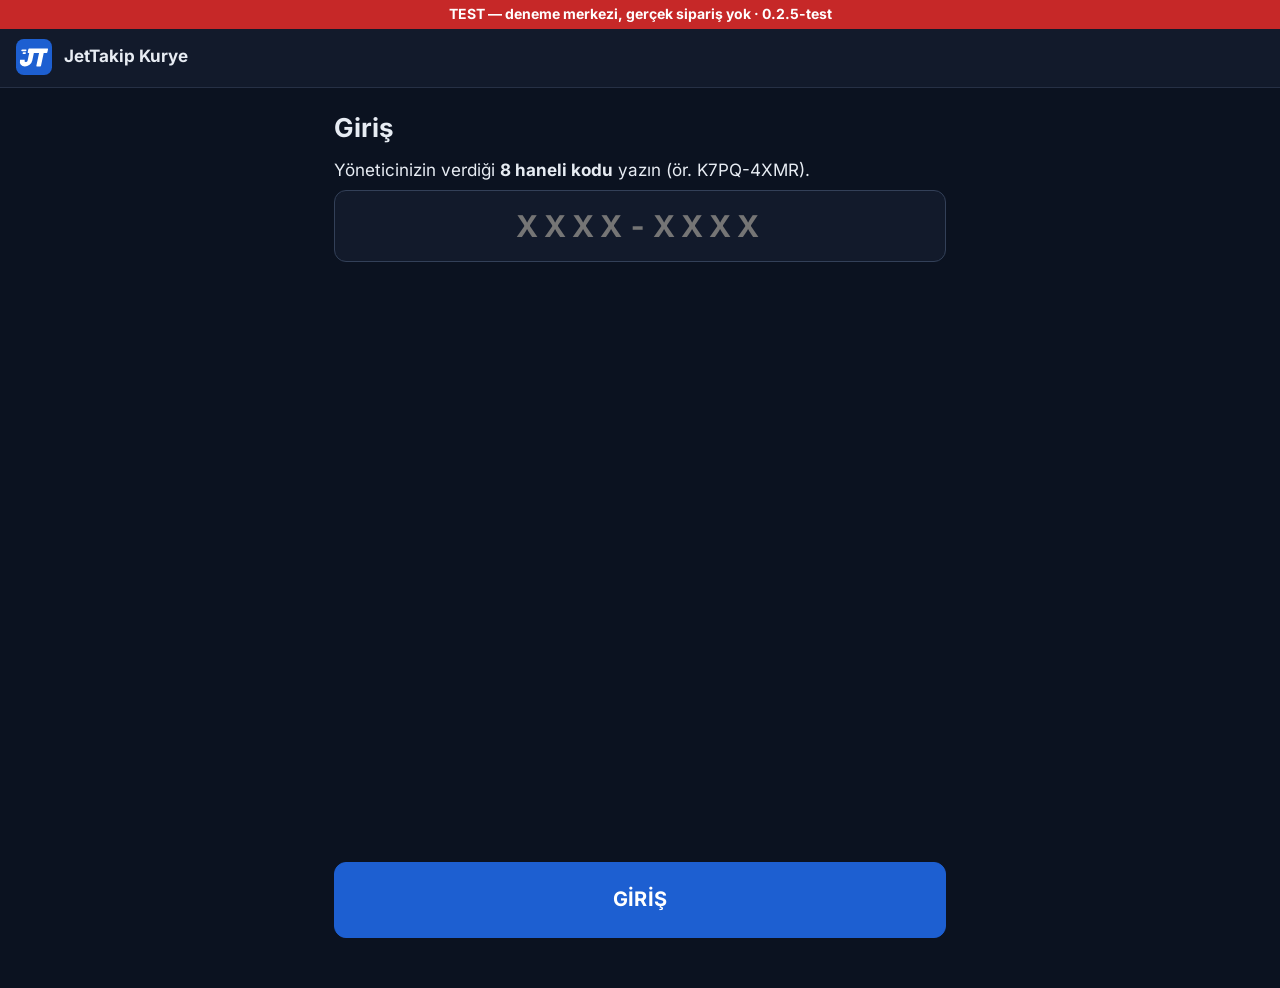
==== commit de83fc72: "Kurye web TEST 0.2.5-test (kurye-test/; kaynak kurye-botu-kaynak iphone-web b8eb65a): TEST tarayici " ====
--- a/kurye-test/index.html
+++ b/kurye-test/index.html
@@ -12,7 +12,7 @@
 <meta name="apple-mobile-web-app-status-bar-style" content="black-translucent" />
 <meta name="apple-mobile-web-app-title" content="Kurye TEST" />
 <title>JetTakip Kurye TEST</title>
-<script>try { var t = localStorage.getItem('jt_tema'); if (t === 'acik' || t === 'koyu') document.documentElement.dataset.tema = t; } catch (e) { /* yok */ }</script>
+<script>try { var t = localStorage.getItem('jt_test_tema'); if (t === 'acik' || t === 'koyu') document.documentElement.dataset.tema = t; } catch (e) { /* yok */ }</script>
 <link rel="stylesheet" href="tasarim.css" />
 <link rel="stylesheet" href="app.css" />
 </head>
